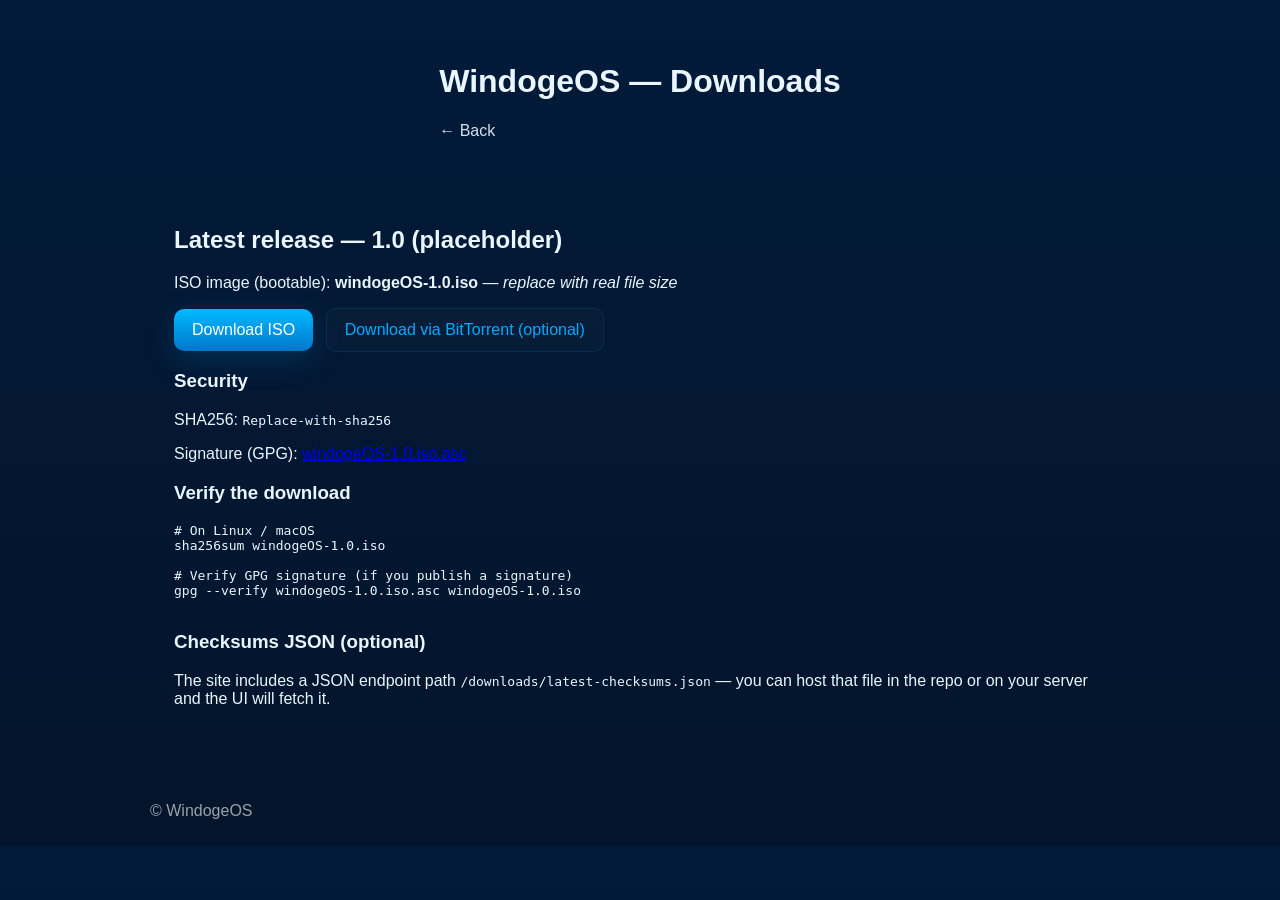
==== download.html @ e1e19f0b "Add WindogeOS starter site and instructions" ====
<!doctype html>
<html lang="en">
<head>
  <meta charset="utf-8" />
  <meta name="viewport" content="width=device-width,initial-scale=1" />
  <title>WindogeOS — Downloads</title>
  <link rel="stylesheet" href="css/styles.css">
</head>
<body>
  <header class="site-header">
    <div class="container">
      <h1>WindogeOS — Downloads</h1>
      <a href="index.html">← Back</a>
    </div>
  </header>

  <main class="container">
    <section>
      <h2 id="release">Latest release — 1.0 (placeholder)</h2>
      <p>ISO image (bootable): <strong>windogeOS-1.0.iso</strong> — <em>replace with real file size</em></p>

      <div class="download-block">
        <!-- Replace the href below with your actual release URL (GitHub Releases, S3, or CDN) -->
        <a class="btn primary" id="iso-link" href="https://example.com/downloads/windogeOS-1.0.iso" download>Download ISO</a>
        <a class="btn" id="torrent-link" href="#">Download via BitTorrent (optional)</a>
      </div>

      <h3>Security</h3>
      <p>SHA256: <code id="sha256">Replace-with-sha256</code></p>
      <p>Signature (GPG): <a id="gpg-link" href="#">windogeOS-1.0.iso.asc</a></p>

      <h3>Verify the download</h3>
      <pre>
# On Linux / macOS
sha256sum windogeOS-1.0.iso

# Verify GPG signature (if you publish a signature)
gpg --verify windogeOS-1.0.iso.asc windogeOS-1.0.iso
      </pre>

      <h3>Checksums JSON (optional)</h3>
      <p>The site includes a JSON endpoint path <code>/downloads/latest-checksums.json</code> — you can host that file in the repo or on your server and the UI will fetch it.
      </p>
    </section>
  </main>

  <footer class="site-footer container">
    <p>© WindogeOS</p>
  </footer>
</body>
</html>
---- css/styles.css ----
/* styles.css - minimal responsive styling for WindogeOS starter site */
:root{--bg:#071530;--card:#071b33;--accent:#00aaff;--text:#e9f6ff}
*{box-sizing:border-box}
body{margin:0;font-family:Segoe UI,Roboto,Arial,sans-serif;background:linear-gradient(180deg,#021b3a 0%,#04142b 100%);color:var(--text)}
.container{max-width:980px;margin:0 auto;padding:24px}
.site-header{display:flex;align-items:center;justify-content:space-between;padding:18px 0}
.site-header a{color:var(--text);text-decoration:none;opacity:0.9}
.hero-with-wallpaper .hero-card{display:flex;gap:24px;background:rgba(255,255,255,0.02);padding:18px;border-radius:12px;align-items:center}
.wallpaper-img{max-width:380px;border-radius:8px;border:2px solid rgba(120,200,255,0.08);box-shadow:0 8px 30px rgba(4,18,40,0.6)}
.hero-right h2{margin:0 0 8px 0;font-size:1.8rem}
.download-block{margin-top:16px}
.btn{display:inline-block;padding:12px 18px;border-radius:10px;text-decoration:none;color:var(--accent);border:1px solid rgba(0,170,255,0.12);margin-right:8px;background:rgba(255,255,255,0.02)}
.btn.primary{background:linear-gradient(180deg,#00baff,#0077cc);color:#fff;border:none;box-shadow:0 8px 30px rgba(0,150,220,0.2)}
.install{margin-top:16px}
.site-footer{margin-top:28px;padding:10px 0;color:rgba(255,255,255,0.6)}n
@media(max-width:820px){.hero-with-wallpaper .hero-card{flex-direction:column;text-align:center}.wallpaper-img{max-width:88vw}}
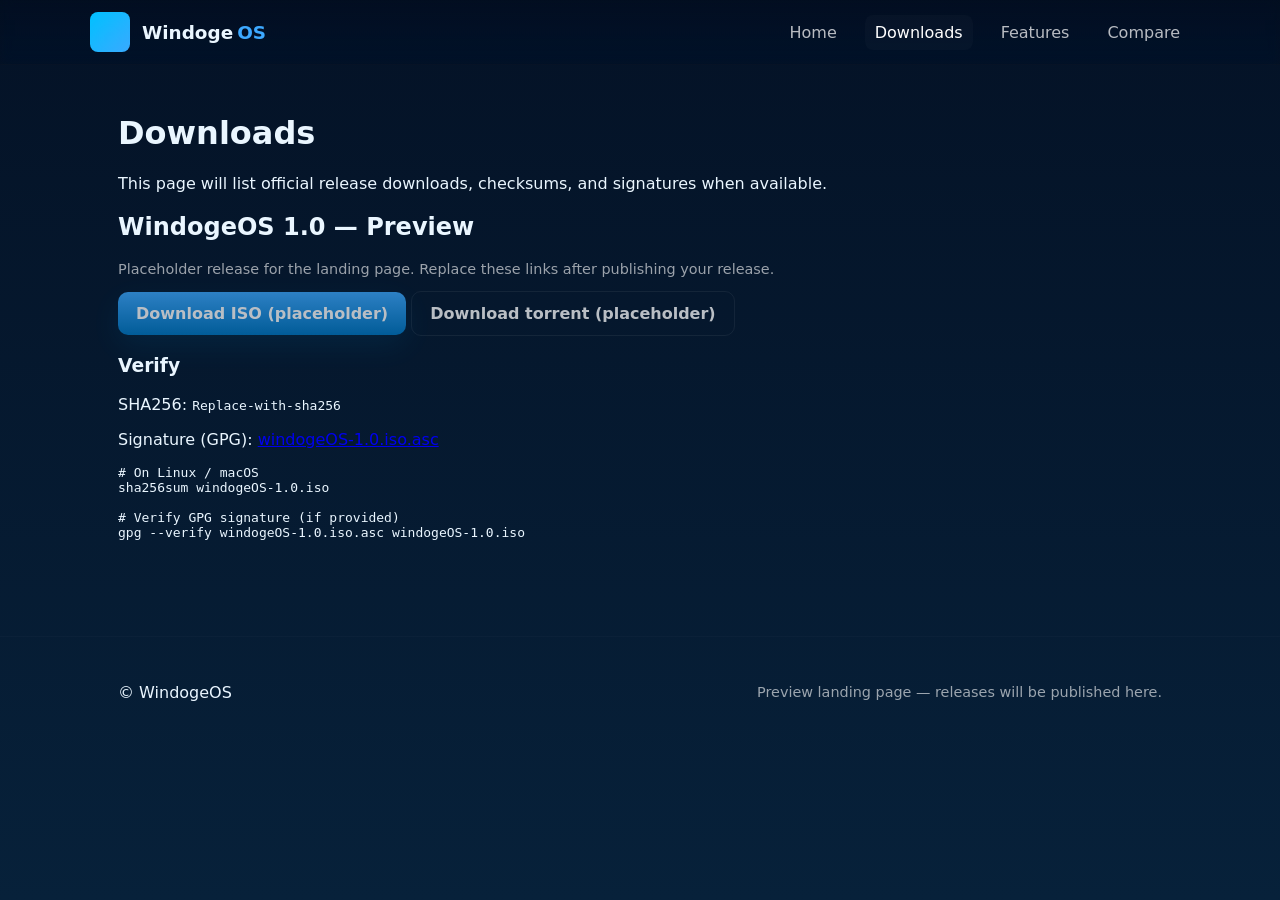
==== commit 2be8996c: "Polish landing page: improved index, downloads, and modernized CSS" ====
--- a/download.html
+++ b/download.html
@@ -3,49 +3,64 @@
 <head>
   <meta charset="utf-8" />
   <meta name="viewport" content="width=device-width,initial-scale=1" />
-  <title>WindogeOS — Downloads</title>
+  <title>WindogeOS — Downloads & Verification</title>
+  <meta name="description" content="Download the latest WindogeOS release. Check SHA256 and verify with GPG." />
   <link rel="stylesheet" href="css/styles.css">
 </head>
 <body>
-  <header class="site-header">
-    <div class="container">
-      <h1>WindogeOS — Downloads</h1>
-      <a href="index.html">← Back</a>
+  <header class="nav">
+    <div class="container nav-inner">
+      <div class="brand">
+        <div class="brand-mark" aria-hidden="true"></div>
+        <div class="brand-text">Windoge<span class="os">OS</span></div>
+      </div>
+      <nav class="nav-links" aria-label="Main navigation">
+        <a href="index.html">Home</a>
+        <a href="download.html" class="active">Downloads</a>
+        <a href="index.html#features">Features</a>
+        <a href="index.html#compare">Compare</a>
+      </nav>
     </div>
   </header>
 
-  <main class="container">
-    <section>
-      <h2 id="release">Latest release — 1.0 (placeholder)</h2>
-      <p>ISO image (bootable): <strong>windogeOS-1.0.iso</strong> — <em>replace with real file size</em></p>
+  <main class="container downloads-main">
+    <h1>Downloads</h1>
+    <p class="muted">This page will list official release downloads, checksums, and signatures when available.</p>
 
-      <div class="download-block">
-        <!-- Replace the href below with your actual release URL (GitHub Releases, S3, or CDN) -->
-        <a class="btn primary" id="iso-link" href="https://example.com/downloads/windogeOS-1.0.iso" download>Download ISO</a>
-        <a class="btn" id="torrent-link" href="#">Download via BitTorrent (optional)</a>
+    <section class="release">
+      <h2>WindogeOS 1.0 — Preview</h2>
+      <p class="small muted">Placeholder release for the landing page. Replace these links after publishing your release.</p>
+
+      <div class="download-actions">
+        <a class="btn primary" href="#" aria-disabled="true">Download ISO (placeholder)</a>
+        <a class="btn ghost" href="#">Download torrent (placeholder)</a>
       </div>
 
-      <h3>Security</h3>
-      <p>SHA256: <code id="sha256">Replace-with-sha256</code></p>
-      <p>Signature (GPG): <a id="gpg-link" href="#">windogeOS-1.0.iso.asc</a></p>
-
-      <h3>Verify the download</h3>
-      <pre>
+      <div class="verify">
+        <h3>Verify</h3>
+        <p>SHA256: <code id="sha256">Replace-with-sha256</code></p>
+        <p>Signature (GPG): <a id="gpg-link" href="#">windogeOS-1.0.iso.asc</a></p>
+        <pre>
 # On Linux / macOS
 sha256sum windogeOS-1.0.iso
 
-# Verify GPG signature (if you publish a signature)
+# Verify GPG signature (if provided)
 gpg --verify windogeOS-1.0.iso.asc windogeOS-1.0.iso
-      </pre>
+        </pre>
+      </div>
+    </section>
 
-      <h3>Checksums JSON (optional)</h3>
-      <p>The site includes a JSON endpoint path <code>/downloads/latest-checksums.json</code> — you can host that file in the repo or on your server and the UI will fetch it.
-      </p>
-    </section>
   </main>
 
-  <footer class="site-footer container">
-    <p>© WindogeOS</p>
+  <footer class="site-footer">
+    <div class="container">
+      <div class="footer-inner">
+        <div>© WindogeOS</div>
+        <div class="small muted">Preview landing page — releases will be published here.</div>
+      </div>
+    </div>
   </footer>
+
+  <script src="scripts/verify.js"></script>
 </body>
 </html>
--- a/css/styles.css
+++ b/css/styles.css
@@ -1,16 +1,76 @@
-/* styles.css - minimal responsive styling for WindogeOS starter site */
-:root{--bg:#071530;--card:#071b33;--accent:#00aaff;--text:#e9f6ff}
+/* styles.css — modernized and professional styling for WindogeOS site */
+:root{
+  --bg-900:#041226;
+  --bg-800:#07213a;
+  --card:#07233f;
+  --accent:#00c2ff;
+  --accent-2:#3da9ff;
+  --muted:rgba(255,255,255,0.72);
+  --glass:rgba(255,255,255,0.03);
+  --radius:12px;
+}
 *{box-sizing:border-box}
-body{margin:0;font-family:Segoe UI,Roboto,Arial,sans-serif;background:linear-gradient(180deg,#021b3a 0%,#04142b 100%);color:var(--text)}
-.container{max-width:980px;margin:0 auto;padding:24px}
-.site-header{display:flex;align-items:center;justify-content:space-between;padding:18px 0}
-.site-header a{color:var(--text);text-decoration:none;opacity:0.9}
-.hero-with-wallpaper .hero-card{display:flex;gap:24px;background:rgba(255,255,255,0.02);padding:18px;border-radius:12px;align-items:center}
-.wallpaper-img{max-width:380px;border-radius:8px;border:2px solid rgba(120,200,255,0.08);box-shadow:0 8px 30px rgba(4,18,40,0.6)}
-.hero-right h2{margin:0 0 8px 0;font-size:1.8rem}
-.download-block{margin-top:16px}
-.btn{display:inline-block;padding:12px 18px;border-radius:10px;text-decoration:none;color:var(--accent);border:1px solid rgba(0,170,255,0.12);margin-right:8px;background:rgba(255,255,255,0.02)}
-.btn.primary{background:linear-gradient(180deg,#00baff,#0077cc);color:#fff;border:none;box-shadow:0 8px 30px rgba(0,150,220,0.2)}
-.install{margin-top:16px}
-.site-footer{margin-top:28px;padding:10px 0;color:rgba(255,255,255,0.6)}n
-@media(max-width:820px){.hero-with-wallpaper .hero-card{flex-direction:column;text-align:center}.wallpaper-img{max-width:88vw}}
+html,body{height:100%;margin:0;font-family:Inter,Segoe UI,system-ui,Roboto,Arial,sans-serif;background:linear-gradient(180deg,var(--bg-900),var(--bg-800));color:#eaf6ff}
+.container{max-width:1100px;margin:0 auto;padding:28px}
+.nav{backdrop-filter:saturate(120%) blur(6px);position:sticky;top:0;z-index:30;background:linear-gradient(180deg,rgba(2,10,24,0.45),rgba(2,10,24,0.15));border-bottom:1px solid rgba(255,255,255,0.02)}
+.nav-inner{display:flex;align-items:center;justify-content:space-between;padding:12px 0}
+.brand{display:flex;align-items:center;gap:12px}
+.brand-mark{width:40px;height:40px;border-radius:8px;background:linear-gradient(135deg,var(--accent),var(--accent-2));box-shadow:0 6px 30px rgba(0,190,255,0.12) inset}
+.brand-text{font-weight:700;font-size:1.15rem}
+.brand-text .os{color:var(--accent-2);margin-left:4px}
+.nav-links{display:flex;gap:18px}
+.nav-links a{color:var(--muted);text-decoration:none;padding:8px 10px;border-radius:8px}
+.nav-links a.active, .nav-links a:hover{background:rgba(255,255,255,0.02);color:white}
+
+/* HERO */
+.hero{position:relative;min-height:62vh;display:flex;align-items:center}
+.hero-bg{position:absolute;inset:0;background-size:cover;background-position:center;filter:contrast(1.02) brightness(0.7);transform:scale(1.02);z-index:0}
+.hero-inner{position:relative;z-index:2;display:flex;gap:36px;align-items:center}
+.hero-content{flex:1;max-width:720px}
+.hero h1{margin:0;font-size:clamp(2rem,4.4vw,4.4rem);line-height:0.9}
+.hero h1 .os{color:var(--accent-2)}
+.lead{color:var(--muted);margin-top:12px;font-size:1.05rem}
+.cta{margin-top:18px;display:flex;gap:12px;flex-wrap:wrap}
+.btn{display:inline-flex;align-items:center;gap:8px;padding:12px 18px;border-radius:10px;text-decoration:none;font-weight:700}
+.btn.primary{background:linear-gradient(180deg,var(--accent-2),#0077c2);color:#fff;box-shadow:0 10px 30px rgba(1,138,211,0.15)}
+.btn.primary[aria-disabled="true"]{opacity:0.72;pointer-events:none}
+.btn.ghost{border:1px solid rgba(255,255,255,0.06);background:transparent;color:var(--muted)}
+.quick-stats{display:flex;gap:16px;margin-top:20px;list-style:none;padding:0}
+.quick-stats li{background:var(--glass);padding:10px 14px;border-radius:10px;font-size:0.95rem}
+
+.hero-card{width:320px;background:linear-gradient(180deg,rgba(255,255,255,0.02),rgba(255,255,255,0.01));border-radius:14px;padding:18px;border:1px solid rgba(255,255,255,0.03);box-shadow:0 10px 30px rgba(2,12,30,0.6)}
+.card-title{font-weight:700}
+.card-body .muted{color:var(--muted);font-size:0.95rem}
+.small{font-size:0.9rem;color:rgba(255,255,255,0.75)}
+
+/* FEATURES */
+.features{padding-top:36px;padding-bottom:36px}
+.features h2{margin-top:6px}
+.feature-grid{display:grid;grid-template-columns:repeat(2,1fr);gap:18px;margin-top:18px}
+.feature-grid article{background:var(--glass);padding:18px;border-radius:12px;border:1px solid rgba(255,255,255,0.02)}
+.feature-grid h3{margin:0 0 8px 0}
+
+/* COMPARE */
+.compare{padding-top:8px;padding-bottom:32px}
+.compare-grid{display:grid;grid-template-columns:repeat(3,1fr);gap:14px;margin-top:16px}
+.compare-card{background:rgba(255,255,255,0.015);padding:16px;border-radius:10px;border:1px solid rgba(255,255,255,0.02)}
+.compare-card h4{margin-top:0}
+
+/* CONTACT */
+.contact{padding-top:4px;padding-bottom:48px}
+.contact-links{display:flex;gap:12px}
+.btn.outline{border:1px solid rgba(255,255,255,0.06);background:transparent;color:var(--muted)}
+
+/* FOOTER */
+.site-footer{border-top:1px solid rgba(255,255,255,0.02);padding:18px 0;margin-top:40px}
+.footer-inner{display:flex;justify-content:space-between;align-items:center}
+.small.muted{color:rgba(255,255,255,0.6)}
+
+/* RESPONSIVE */
+@media (max-width:920px){
+  .hero-inner{flex-direction:column-reverse}
+  .hero-card{width:100%}
+  .feature-grid{grid-template-columns:1fr}
+  .compare-grid{grid-template-columns:1fr}
+  .nav-links{display:none}
+}
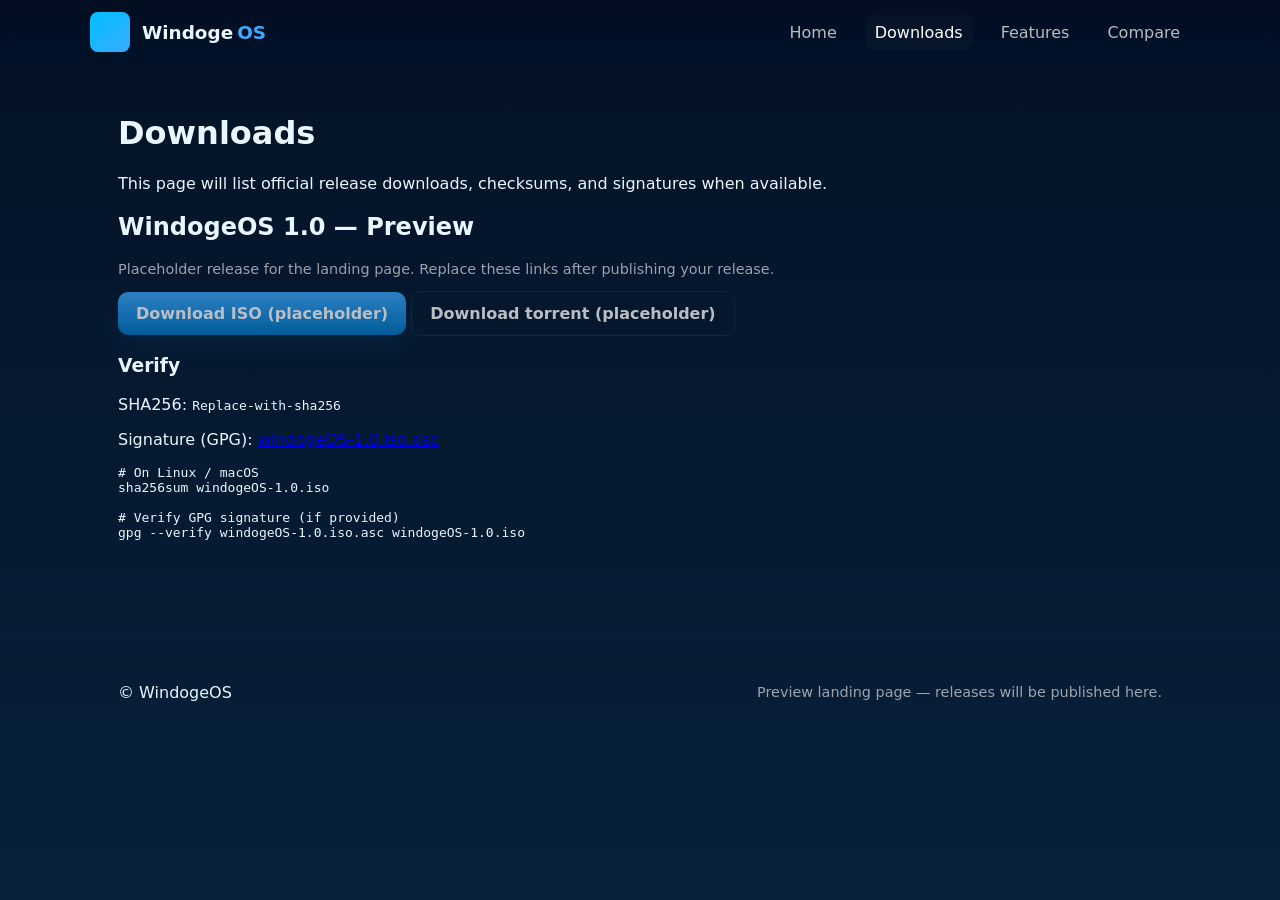
==== commit 9d381c1d: "Add favicon/meta og tags and use encoded wallpaper path; prepare for doge icon upload" ====
--- a/download.html
+++ b/download.html
@@ -5,13 +5,17 @@
   <meta name="viewport" content="width=device-width,initial-scale=1" />
   <title>WindogeOS — Downloads & Verification</title>
   <meta name="description" content="Download the latest WindogeOS release. Check SHA256 and verify with GPG." />
+  <link rel="icon" href="assets/doge-icon.png" type="image/png">
+  <meta property="og:title" content="WindogeOS — Downloads" />
+  <meta property="og:description" content="Download the latest WindogeOS release. Verify checksums and signatures." />
+  <meta property="og:image" content="assets/windogeos-blue-wave-wallpaper.png" />
   <link rel="stylesheet" href="css/styles.css">
 </head>
 <body>
   <header class="nav">
     <div class="container nav-inner">
       <div class="brand">
-        <div class="brand-mark" aria-hidden="true"></div>
+        <div class="brand-mark" aria-hidden="true" title="WindogeOS logo"></div>
         <div class="brand-text">Windoge<span class="os">OS</span></div>
       </div>
       <nav class="nav-links" aria-label="Main navigation">
--- a/css/styles.css
+++ b/css/styles.css
@@ -15,7 +15,8 @@
 .nav{backdrop-filter:saturate(120%) blur(6px);position:sticky;top:0;z-index:30;background:linear-gradient(180deg,rgba(2,10,24,0.45),rgba(2,10,24,0.15));border-bottom:1px solid rgba(255,255,255,0.02)}
 .nav-inner{display:flex;align-items:center;justify-content:space-between;padding:12px 0}
 .brand{display:flex;align-items:center;gap:12px}
-.brand-mark{width:40px;height:40px;border-radius:8px;background:linear-gradient(135deg,var(--accent),var(--accent-2));box-shadow:0 6px 30px rgba(0,190,255,0.12) inset}
+/* Use the doge icon if available (assets/doge-icon.png). The gradient is a fallback. */
+.brand-mark{width:40px;height:40px;border-radius:8px;background-image: url('assets/doge-icon.png'), linear-gradient(135deg,var(--accent),var(--accent-2));background-size:cover;background-position:center;box-shadow:0 6px 30px rgba(0,190,255,0.12) inset}
 .brand-text{font-weight:700;font-size:1.15rem}
 .brand-text .os{color:var(--accent-2);margin-left:4px}
 .nav-links{display:flex;gap:18px}
@@ -55,6 +56,9 @@
 .compare-grid{display:grid;grid-template-columns:repeat(3,1fr);gap:14px;margin-top:16px}
 .compare-card{background:rgba(255,255,255,0.015);padding:16px;border-radius:10px;border:1px solid rgba(255,255,255,0.02)}
 .compare-card h4{margin-top:0}
+.compare-card ul{margin:12px 0 0 16px;padding:0}
+.compare-card li{margin:8px 0;line-height:1.35}
+.compare-card .badge{display:inline-block;background:linear-gradient(90deg,var(--accent-2),#00b3ff);color:white;padding:2px 8px;border-radius:999px;font-weight:700;font-size:0.9rem;margin-left:6px}
 
 /* CONTACT */
 .contact{padding-top:4px;padding-bottom:48px}
